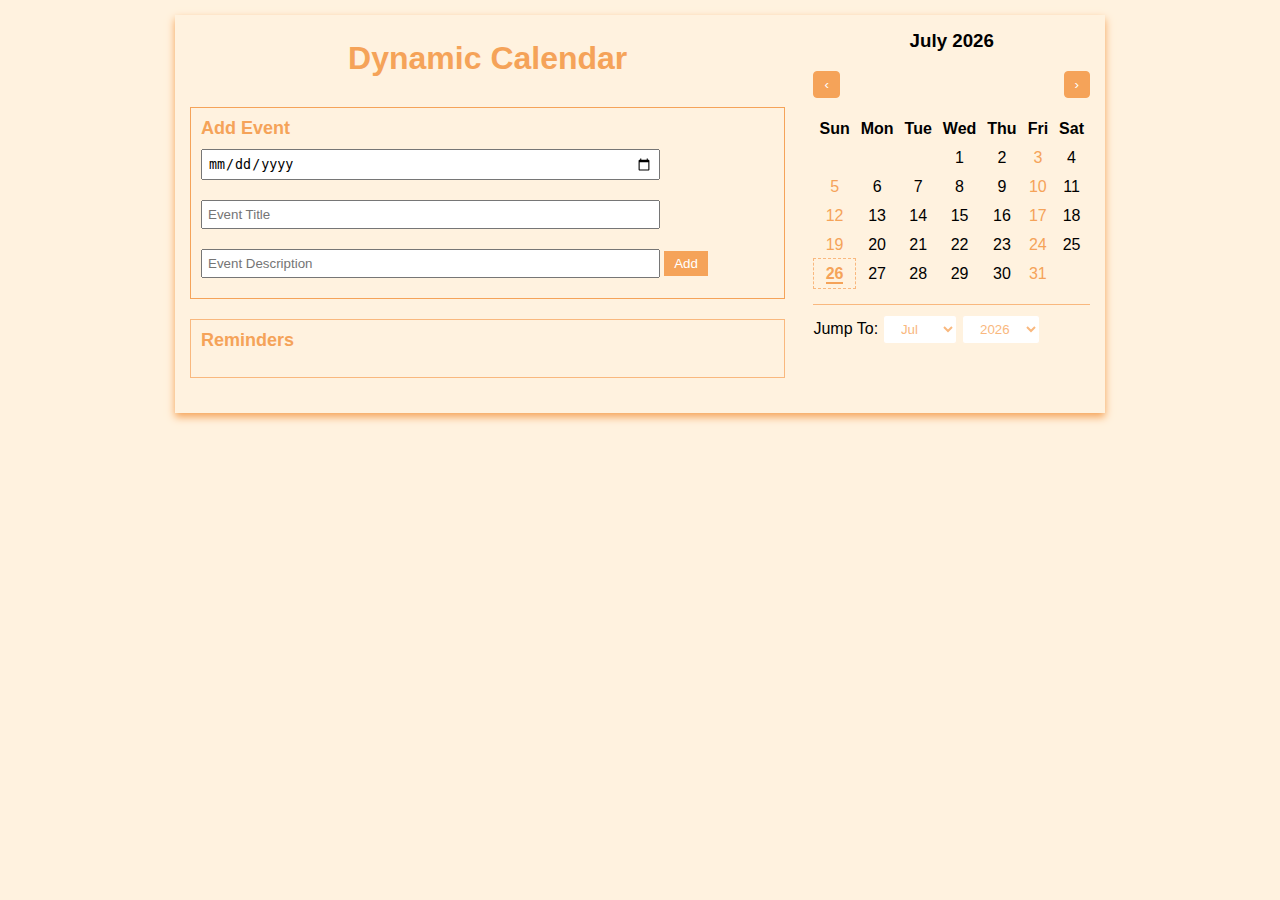
==== calendar.html @ 0a30bee6 "first" ====
<html>
    <head>
        <title>Calendar</title>
<style>
body {
    font-family: Arial, sans-serif;
    background-color: #fff2df;
    margin: 0;
}

.wrapper {
    max-width: 1100px;
    margin: 15px auto;
}

.container-calendar {
    background: #fff2df;
    padding: 15px;
    max-width: 900px;
    margin: 0 auto;
    overflow: auto;
    box-shadow: 0 4px 8px 0 #f5a359;
    display: flex;
    justify-content: space-between;
}

#event-section {
    padding: 10px;
    background: #fff2df;
    margin: 20px 0;
    border: 1px solid #f5a359;
}

.container-calendar #left h1 {
    color: #f5a359;
    text-align: center;
    background-color: #fff2df;
    margin: 0;
    padding: 10px 0;
}

#event-section h3 {
    color: #f5a359;
    font-size: 18px;
    margin: 0;
}

#event-section input[type="date"],
#event-section input[type="text"] {
    margin: 10px 0;
    padding: 5px;
    width: 80%;
}

#event-section button {
    background: #f5a359;
    color: #fff;
    border: none;
    padding: 5px 10px;
    cursor: pointer;
}

.event-marker {
    position: relative;
}

.event-marker::after {
    content: '';
    display: block;
    width: 6px;
    height: 6px;
    background-color: #fff2df;
    border-radius: 50%;
    position: absolute;
    bottom: 0;
    left: 0;
}

.event-tooltip {
    position: absolute;
    background-color: #f5a359;
    color: #f5a359;
    padding: 10px;
    border-radius: 4px;
    bottom: 20px;
    left: 50%;
    transform: translateX(-50%);
    display: none;
    transition: all 0.3s;
    box-shadow: 0 2px 4px #f9b87e;
    z-index: 1;
}

.event-marker:hover .event-tooltip {
    display: block;
}

#reminder-section {
    padding: 10px;
    background: #fff2df;
    margin: 20px 0;
    border: 1px solid #f9b87e;
}

#reminder-section h3 {
    color: #f5a359;
    font-size: 18px;
    margin: 0;
}

#reminderList {
    list-style: none;
    padding: 0;
}

#reminderList li {
    margin: 5px 0;
    font-size: 16px;
}
.delete-event {
    background: #f5a359;
    color: white;
    border: none;
    padding: 5px 10px;
    cursor: pointer;
    margin-left: 10px;
    align-items: right;
}

.button-container-calendar button {
    cursor: pointer;
    background: #f5a359;
    color: #fff;
    border: 1px solid #f5a359;
    border-radius: 4px;
    padding: 5px 10px;
}

.table-calendar {
    border-collapse: collapse;
    width: 100%;
}

.table-calendar td,
.table-calendar th {
    padding: 5px;
    border: 1px solid #fff2df;
    text-align: center;
    vertical-align: top;
}

.date-picker.selected {
    background-color: #fff2df;
    font-weight: bold;
    outline: 1px dashed #f9b87e;
}

.date-picker.selected span {
    border-bottom: 2px solid currentColor;
}
.date-picker:nth-child(1) {
    color: #f5a359;
    
}

.date-picker:nth-child(6) {
    color: #f5a359;
}

.date-picker:hover {
    background-color: #f5a359;
    color: white;
    cursor: pointer;
}

#monthAndYear {
    text-align: center;
    margin-top: 0;
}

.button-container-calendar {
    position: relative;
    margin-bottom: 1em;
    overflow: hidden;
    clear: both;
}

#previous {
    float: left;
}

#next {
    float: right;
}

.footer-container-calendar {
    margin-top: 1em;
    border-top: 1px solid #f9b87e;
    padding: 10px 0;
}

.footer-container-calendar select {
    cursor: pointer;
    background: #ffffff;
    color: #f9b87e;
    border: 1px solid #fff2df;
    border-radius: 3px;
    padding: 5px 1em;
}
        </style>
    </head>

    <body>
        <div class="wrapper">
            <div class="container-calendar">
                <div id="left">
                    <h1>Dynamic Calendar</h1>
                    <div id="event-section">
                        <h3>Add Event</h3>
                        <input type="date" id="eventDate">
                        <input type="text"
                            id="eventTitle"
                            placeholder="Event Title">
                        <input type="text"
                            id="eventDescription"
                            placeholder="Event Description">
                        <button id="addEvent" onclick="addEvent()">
                            Add
                        </button>
                    </div>
                    <div id="reminder-section">
                        <h3>Reminders</h3>
                        <ul id="reminderList">
                            <li data-event-id="1">
                                <strong>Event Title</strong>
                                - Event Description on Event Date
                                <button class="delete-event"
                                    onclick="deleteEvent(1)">
                                    Delete
                                </button>
                            </li>
                        </ul>
                    </div>
                </div>
                <div id="right">
                    <h3 id="monthAndYear"></h3>
                    <div class="button-container-calendar">
                        <button id="previous"
                                onclick="previous()">
                            ‹
                        </button>
                        <button id="next"
                                onclick="next()">
                            ›
                        </button>
                    </div>
                    <table class="table-calendar"
                        id="calendar"
                        data-lang="en">
                        <thead id="thead-month"></thead>
                
                        <tbody id="calendar-body"></tbody>
                    </table>
                    <div class="footer-container-calendar">
                        <label for="month">Jump To: </label>
                
                        <select id="month" onchange="jump()">
                            <option value=0>Jan</option>
                            <option value=1>Feb</option>
                            <option value=2>Mar</option>
                            <option value=3>Apr</option>
                            <option value=4>May</option>
                            <option value=5>Jun</option>
                            <option value=6>Jul</option>
                            <option value=7>Aug</option>
                            <option value=8>Sep</option>
                            <option value=9>Oct</option>
                            <option value=10>Nov</option>
                            <option value=11>Dec</option>
                        </select>
                        <!-- Dropdown to select a specific year -->
                        <select id="year" onchange="jump()"></select>
                    </div>
                </div>
            </div>
        </div>
        <script>
            let events = [];
let eventDateInput =
    document.getElementById("eventDate");
let eventTitleInput =
    document.getElementById("eventTitle");
let eventDescriptionInput =
    document.getElementById("eventDescription");
let reminderList =
    document.getElementById("reminderList");

let eventIdCounter = 1;

function addEvent() {
    let date = eventDateInput.value;
    let title = eventTitleInput.value;
    let description = eventDescriptionInput.value;

    if (date && title) {
        let eventId = eventIdCounter++;

        events.push(
            {
                id: eventId, date: date,
                title: title,
                description: description
            }
        );
        showCalendar(currentMonth, currentYear);
        eventDateInput.value = "";
        eventTitleInput.value = "";
        eventDescriptionInput.value = "";
        displayReminders();
    }
}

// Function to delete an event by ID
function deleteEvent(eventId) {
    // Find the index of the event with the given ID
    let eventIndex =
        events.findIndex((event) =>
            event.id === eventId);

    if (eventIndex !== -1) {
        events.splice(eventIndex, 1);
        showCalendar(currentMonth, currentYear);
        displayReminders();
    }
}

function displayReminders() {
    reminderList.innerHTML = "";
    for (let i = 0; i < events.length; i++) {
        let event = events[i];
        let eventDate = new Date(event.date);
        if (eventDate.getMonth() ===
            currentMonth &&
            eventDate.getFullYear() ===
            currentYear) {
            let listItem = document.createElement("li");
            listItem.innerHTML =
                `<strong>${event.title}</strong> - 
            ${event.description} on 
            ${eventDate.toLocaleDateString()}`;

        
            let deleteButton =
                document.createElement("button");
            deleteButton.className = "delete-event";
            deleteButton.textContent = "Delete";
            deleteButton.onclick = function () {
                deleteEvent(event.id);
            };

            listItem.appendChild(deleteButton);
            reminderList.appendChild(listItem);
        }
    }
}

function generate_year_range(start, end) {
    let years = "";
    for (let year = start; year <= end; year++) {
        years += "<option value='" +
            year + "'>" + year + "</option>";
    }
    return years;
}

today = new Date();
currentMonth = today.getMonth();
currentYear = today.getFullYear();
selectYear = document.getElementById("year");
selectMonth = document.getElementById("month");

createYear = generate_year_range(1970, 2050);

document.getElementById("year").innerHTML = createYear;

let calendar = document.getElementById("calendar");

let months = [
    "January",
    "February",
    "March",
    "April",
    "May",
    "June",
    "July",
    "August",
    "September",
    "October",
    "November",
    "December"
];
let days = [
    "Sun", "Mon", "Tue", "Wed",
    "Thu", "Fri", "Sat"];

$dataHead = "<tr>";
for (dhead in days) {
    $dataHead += "<th data-days='" +
        days[dhead] + "'>" +
        days[dhead] + "</th>";
}
$dataHead += "</tr>";

document.getElementById("thead-month").innerHTML = $dataHead;

monthAndYear =
    document.getElementById("monthAndYear");
showCalendar(currentMonth, currentYear);

function next() {
    currentYear = currentMonth === 11 ?
        currentYear + 1 : currentYear;
    currentMonth = (currentMonth + 1) % 12;
    showCalendar(currentMonth, currentYear);
}
function previous() {
    currentYear = currentMonth === 0 ?
        currentYear - 1 : currentYear;
    currentMonth = currentMonth === 0 ?
        11 : currentMonth - 1;
    showCalendar(currentMonth, currentYear);
}
function jump() {
    currentYear = parseInt(selectYear.value);
    currentMonth = parseInt(selectMonth.value);
    showCalendar(currentMonth, currentYear);
}

function showCalendar(month, year) {
    let firstDay = new Date(year, month, 1).getDay();
    tbl = document.getElementById("calendar-body");
    tbl.innerHTML = "";
    monthAndYear.innerHTML = months[month] + " " + year;
    selectYear.value = year;
    selectMonth.value = month;

    let date = 1;
    for (let i = 0; i < 6; i++) {
        let row = document.createElement("tr");
        for (let j = 0; j < 7; j++) {
            if (i === 0 && j < firstDay) {
                cell = document.createElement("td");
                cellText = document.createTextNode("");
                cell.appendChild(cellText);
                row.appendChild(cell);
            } else if (date > daysInMonth(month, year)) {
                break;
            } else {
                cell = document.createElement("td");
                cell.setAttribute("data-date", date);
                cell.setAttribute("data-month", month + 1);
                cell.setAttribute("data-year", year);
                cell.setAttribute("data-month_name", months[month]);
                cell.className = "date-picker";
                cell.innerHTML = "<span>" + date + "</span";

                if (
                    date === today.getDate() &&
                    year === today.getFullYear() &&
                    month === today.getMonth()
                ) {
                    cell.className = "date-picker selected";
                }

                if (hasEventOnDate(date, month, year)) {
                    cell.classList.add("event-marker");
                    cell.appendChild(
                        createEventTooltip(date, month, year)
                );
                }

                row.appendChild(cell);
                date++;
            }
        }
        tbl.appendChild(row);
    }

    displayReminders();
}

function createEventTooltip(date, month, year) {
    let tooltip = document.createElement("div");
    tooltip.className = "event-tooltip";
    let eventsOnDate = getEventsOnDate(date, month, year);
    for (let i = 0; i < eventsOnDate.length; i++) {
        let event = eventsOnDate[i];
        let eventDate = new Date(event.date);
        let eventText = `<strong>${event.title}</strong> - 
            ${event.description} on 
            ${eventDate.toLocaleDateString()}`;
        let eventElement = document.createElement("p");
        eventElement.innerHTML = eventText;
        tooltip.appendChild(eventElement);
    }
    return tooltip;
}

function getEventsOnDate(date, month, year) {
    return events.filter(function (event) {
        let eventDate = new Date(event.date);
        return (
            eventDate.getDate() === date &&
            eventDate.getMonth() === month &&
            eventDate.getFullYear() === year
        );
    });
}

function hasEventOnDate(date, month, year) {
    return getEventsOnDate(date, month, year).length > 0;
}

function daysInMonth(iMonth, iYear) {
    return 32 - new Date(iYear, iMonth, 32).getDate();
}

showCalendar(currentMonth, currentYear);
        </script> 
    </body>
</html>
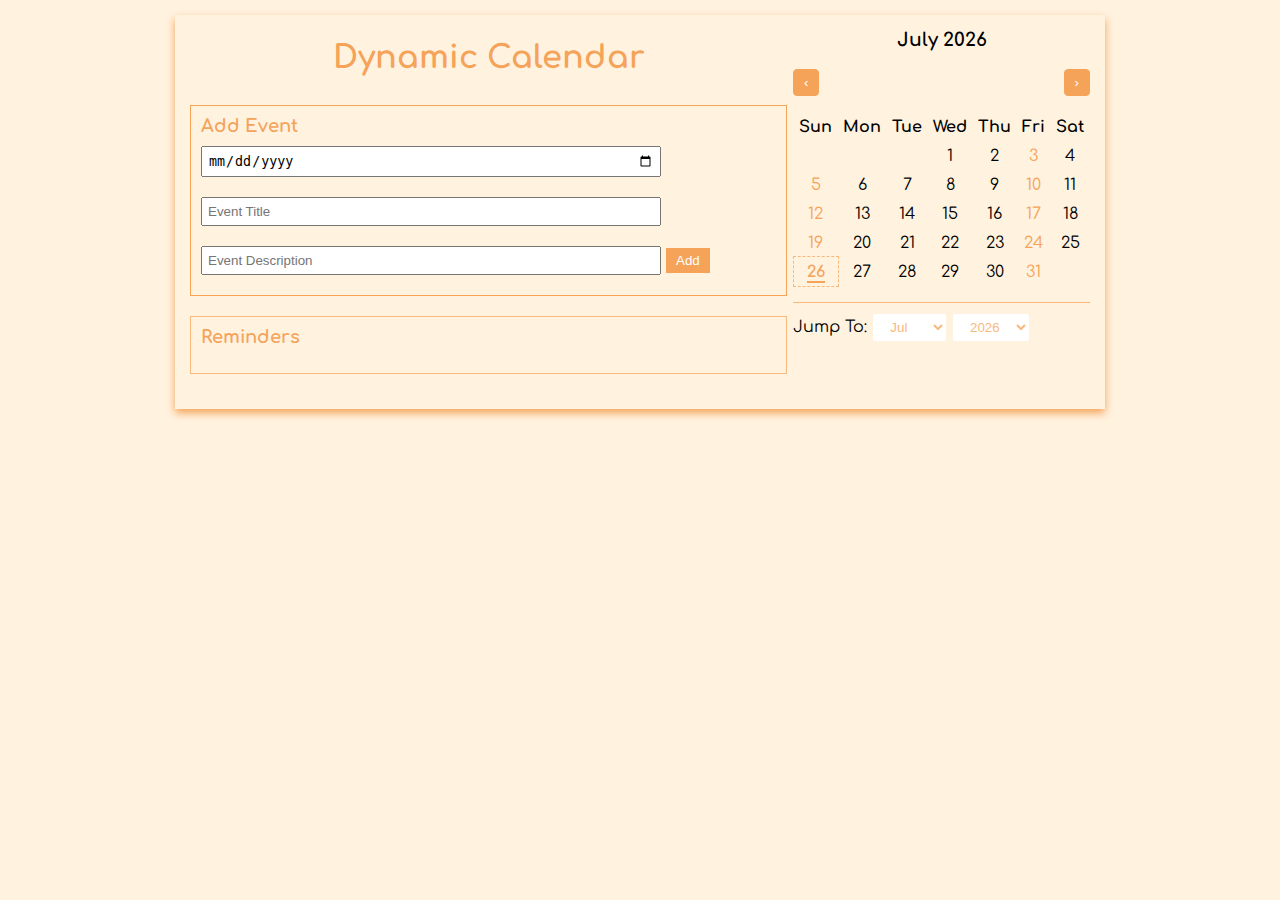
==== commit 2912bdce: "Few changes in calendar css column" ====
--- a/calendar.html
+++ b/calendar.html
@@ -2,8 +2,9 @@
     <head>
         <title>Calendar</title>
 <style>
+@import url('https://fonts.googleapis.com/css2?family=Comfortaa:wght@300..700&display=swap');
 body {
-    font-family: Arial, sans-serif;
+    font-family: "Comfortaa";
     background-color: #fff2df;
     margin: 0;
 }
@@ -278,254 +279,211 @@
                             <option value=10>Nov</option>
                             <option value=11>Dec</option>
                         </select>
-                        <!-- Dropdown to select a specific year -->
                         <select id="year" onchange="jump()"></select>
                     </div>
                 </div>
             </div>
         </div>
         <script>
-            let events = [];
-let eventDateInput =
-    document.getElementById("eventDate");
-let eventTitleInput =
-    document.getElementById("eventTitle");
-let eventDescriptionInput =
-    document.getElementById("eventDescription");
-let reminderList =
-    document.getElementById("reminderList");
-
-let eventIdCounter = 1;
-
-function addEvent() {
-    let date = eventDateInput.value;
-    let title = eventTitleInput.value;
-    let description = eventDescriptionInput.value;
-
-    if (date && title) {
-        let eventId = eventIdCounter++;
-
-        events.push(
-            {
-                id: eventId, date: date,
-                title: title,
-                description: description
-            }
-        );
-        showCalendar(currentMonth, currentYear);
-        eventDateInput.value = "";
-        eventTitleInput.value = "";
-        eventDescriptionInput.value = "";
-        displayReminders();
-    }
-}
-
-// Function to delete an event by ID
-function deleteEvent(eventId) {
-    // Find the index of the event with the given ID
-    let eventIndex =
-        events.findIndex((event) =>
-            event.id === eventId);
-
-    if (eventIndex !== -1) {
-        events.splice(eventIndex, 1);
-        showCalendar(currentMonth, currentYear);
-        displayReminders();
-    }
-}
-
-function displayReminders() {
-    reminderList.innerHTML = "";
-    for (let i = 0; i < events.length; i++) {
-        let event = events[i];
-        let eventDate = new Date(event.date);
-        if (eventDate.getMonth() ===
-            currentMonth &&
-            eventDate.getFullYear() ===
-            currentYear) {
-            let listItem = document.createElement("li");
-            listItem.innerHTML =
-                `<strong>${event.title}</strong> - 
-            ${event.description} on 
-            ${eventDate.toLocaleDateString()}`;
-
+            let events = JSON.parse(localStorage.getItem('events')) || [];
+            let eventDateInput = document.getElementById("eventDate");
+            let eventTitleInput = document.getElementById("eventTitle");
+            let eventDescriptionInput = document.getElementById("eventDescription");
+            let reminderList = document.getElementById("reminderList");
+            
+            let eventIdCounter = events.length ? events[events.length - 1].id + 1 : 1;
+            
+            function addEvent() {
+                let date = eventDateInput.value;
+                let title = eventTitleInput.value;
+                let description = eventDescriptionInput.value;
+            
+                if (date && title) {
+                    let eventId = eventIdCounter++;
+            
+                    events.push({
+                        id: eventId,
+                        date: date,
+                        title: title,
+                        description: description
+                    });
+                    localStorage.setItem('events', JSON.stringify(events)); 
+                    showCalendar(currentMonth, currentYear);
+                    eventDateInput.value = "";
+                    eventTitleInput.value = "";
+                    eventDescriptionInput.value = "";
+                    displayReminders();
+                }
+            }
+            
+            function deleteEvent(eventId) {
+                let eventIndex = events.findIndex((event) => event.id === eventId);
+            
+                if (eventIndex !== -1) {
+                    events.splice(eventIndex, 1);
+                    localStorage.setItem('events', JSON.stringify(events)); // Update localStorage
+                    showCalendar(currentMonth, currentYear);
+                    displayReminders();
+                }
+            }
         
-            let deleteButton =
-                document.createElement("button");
-            deleteButton.className = "delete-event";
-            deleteButton.textContent = "Delete";
-            deleteButton.onclick = function () {
-                deleteEvent(event.id);
-            };
-
-            listItem.appendChild(deleteButton);
-            reminderList.appendChild(listItem);
-        }
-    }
-}
-
-function generate_year_range(start, end) {
-    let years = "";
-    for (let year = start; year <= end; year++) {
-        years += "<option value='" +
-            year + "'>" + year + "</option>";
-    }
-    return years;
-}
-
-today = new Date();
-currentMonth = today.getMonth();
-currentYear = today.getFullYear();
-selectYear = document.getElementById("year");
-selectMonth = document.getElementById("month");
-
-createYear = generate_year_range(1970, 2050);
-
-document.getElementById("year").innerHTML = createYear;
-
-let calendar = document.getElementById("calendar");
-
-let months = [
-    "January",
-    "February",
-    "March",
-    "April",
-    "May",
-    "June",
-    "July",
-    "August",
-    "September",
-    "October",
-    "November",
-    "December"
-];
-let days = [
-    "Sun", "Mon", "Tue", "Wed",
-    "Thu", "Fri", "Sat"];
-
-$dataHead = "<tr>";
-for (dhead in days) {
-    $dataHead += "<th data-days='" +
-        days[dhead] + "'>" +
-        days[dhead] + "</th>";
-}
-$dataHead += "</tr>";
-
-document.getElementById("thead-month").innerHTML = $dataHead;
-
-monthAndYear =
-    document.getElementById("monthAndYear");
-showCalendar(currentMonth, currentYear);
-
-function next() {
-    currentYear = currentMonth === 11 ?
-        currentYear + 1 : currentYear;
-    currentMonth = (currentMonth + 1) % 12;
-    showCalendar(currentMonth, currentYear);
-}
-function previous() {
-    currentYear = currentMonth === 0 ?
-        currentYear - 1 : currentYear;
-    currentMonth = currentMonth === 0 ?
-        11 : currentMonth - 1;
-    showCalendar(currentMonth, currentYear);
-}
-function jump() {
-    currentYear = parseInt(selectYear.value);
-    currentMonth = parseInt(selectMonth.value);
-    showCalendar(currentMonth, currentYear);
-}
-
-function showCalendar(month, year) {
-    let firstDay = new Date(year, month, 1).getDay();
-    tbl = document.getElementById("calendar-body");
-    tbl.innerHTML = "";
-    monthAndYear.innerHTML = months[month] + " " + year;
-    selectYear.value = year;
-    selectMonth.value = month;
-
-    let date = 1;
-    for (let i = 0; i < 6; i++) {
-        let row = document.createElement("tr");
-        for (let j = 0; j < 7; j++) {
-            if (i === 0 && j < firstDay) {
-                cell = document.createElement("td");
-                cellText = document.createTextNode("");
-                cell.appendChild(cellText);
-                row.appendChild(cell);
-            } else if (date > daysInMonth(month, year)) {
-                break;
-            } else {
-                cell = document.createElement("td");
-                cell.setAttribute("data-date", date);
-                cell.setAttribute("data-month", month + 1);
-                cell.setAttribute("data-year", year);
-                cell.setAttribute("data-month_name", months[month]);
-                cell.className = "date-picker";
-                cell.innerHTML = "<span>" + date + "</span";
-
-                if (
-                    date === today.getDate() &&
-                    year === today.getFullYear() &&
-                    month === today.getMonth()
-                ) {
-                    cell.className = "date-picker selected";
-                }
-
-                if (hasEventOnDate(date, month, year)) {
-                    cell.classList.add("event-marker");
-                    cell.appendChild(
-                        createEventTooltip(date, month, year)
-                );
-                }
-
-                row.appendChild(cell);
-                date++;
-            }
-        }
-        tbl.appendChild(row);
-    }
-
-    displayReminders();
-}
-
-function createEventTooltip(date, month, year) {
-    let tooltip = document.createElement("div");
-    tooltip.className = "event-tooltip";
-    let eventsOnDate = getEventsOnDate(date, month, year);
-    for (let i = 0; i < eventsOnDate.length; i++) {
-        let event = eventsOnDate[i];
-        let eventDate = new Date(event.date);
-        let eventText = `<strong>${event.title}</strong> - 
-            ${event.description} on 
-            ${eventDate.toLocaleDateString()}`;
-        let eventElement = document.createElement("p");
-        eventElement.innerHTML = eventText;
-        tooltip.appendChild(eventElement);
-    }
-    return tooltip;
-}
-
-function getEventsOnDate(date, month, year) {
-    return events.filter(function (event) {
-        let eventDate = new Date(event.date);
-        return (
-            eventDate.getDate() === date &&
-            eventDate.getMonth() === month &&
-            eventDate.getFullYear() === year
-        );
-    });
-}
-
-function hasEventOnDate(date, month, year) {
-    return getEventsOnDate(date, month, year).length > 0;
-}
-
-function daysInMonth(iMonth, iYear) {
-    return 32 - new Date(iYear, iMonth, 32).getDate();
-}
-
-showCalendar(currentMonth, currentYear);
-        </script> 
+            function displayReminders() {
+                reminderList.innerHTML = "";
+                for (let i = 0; i < events.length; i++) {
+                    let event = events[i];
+                    let eventDate = new Date(event.date);
+                    if (eventDate.getMonth() === currentMonth && eventDate.getFullYear() === currentYear) {
+                        let listItem = document.createElement("li");
+                        listItem.innerHTML = `<strong>${event.title}</strong> - ${event.description} on ${eventDate.toLocaleDateString()}`;
+            
+                        let deleteButton = document.createElement("button");
+                        deleteButton.className = "delete-event";
+                        deleteButton.textContent = "Delete";
+                        deleteButton.onclick = function () {
+                            deleteEvent(event.id);
+                        };
+            
+                        listItem.appendChild(deleteButton);
+                        reminderList.appendChild(listItem);
+                    }
+                }
+            }
+
+            function generate_year_range(start, end) {
+                let years = "";
+                for (let year = start; year <= end; year++) {
+                    years += "<option value='" + year + "'>" + year + "</option>";
+                }
+                return years;
+            }
+            
+            today = new Date();
+            currentMonth = today.getMonth();
+            currentYear = today.getFullYear();
+            selectYear = document.getElementById("year");
+            selectMonth = document.getElementById("month");
+            
+            createYear = generate_year_range(1970, 2050);
+            
+            document.getElementById("year").innerHTML = createYear;
+            
+            let calendar = document.getElementById("calendar");
+            
+            let months = ["January", "February", "March", "April", "May", "June", "July", "August", "September", "October", "November", "December"];
+            let days = ["Sun", "Mon", "Tue", "Wed", "Thu", "Fri", "Sat"];
+            
+            $dataHead = "<tr>";
+            for (dhead in days) {
+                $dataHead += "<th data-days='" + days[dhead] + "'>" + days[dhead] + "</th>";
+            }
+            $dataHead += "</tr>";
+            
+            document.getElementById("thead-month").innerHTML = $dataHead;
+            
+            monthAndYear = document.getElementById("monthAndYear");
+            showCalendar(currentMonth, currentYear);
+            
+            // Navigation between months
+            function next() {
+                currentYear = currentMonth === 11 ? currentYear + 1 : currentYear;
+                currentMonth = (currentMonth + 1) % 12;
+                showCalendar(currentMonth, currentYear);
+            }
+            
+            function previous() {
+                currentYear = currentMonth === 0 ? currentYear - 1 : currentYear;
+                currentMonth = currentMonth === 0 ? 11 : currentMonth - 1;
+                showCalendar(currentMonth, currentYear);
+            }
+            
+            function jump() {
+                currentYear = parseInt(selectYear.value);
+                currentMonth = parseInt(selectMonth.value);
+                showCalendar(currentMonth, currentYear);
+            }
+            function showCalendar(month, year) {
+                let firstDay = new Date(year, month, 1).getDay();
+                tbl = document.getElementById("calendar-body");
+                tbl.innerHTML = "";
+                monthAndYear.innerHTML = months[month] + " " + year;
+                selectYear.value = year;
+                selectMonth.value = month;
+            
+                let date = 1;
+                for (let i = 0; i < 6; i++) {
+                    let row = document.createElement("tr");
+                    for (let j = 0; j < 7; j++) {
+                        if (i === 0 && j < firstDay) {
+                            cell = document.createElement("td");
+                            cellText = document.createTextNode("");
+                            cell.appendChild(cellText);
+                            row.appendChild(cell);
+                        } else if (date > daysInMonth(month, year)) {
+                            break;
+                        } else {
+                            cell = document.createElement("td");
+                            cell.setAttribute("data-date", date);
+                            cell.setAttribute("data-month", month + 1);
+                            cell.setAttribute("data-year", year);
+                            cell.setAttribute("data-month_name", months[month]);
+                            cell.className = "date-picker";
+                            cell.innerHTML = "<span>" + date + "</span>";
+            
+                            if (date === today.getDate() && year === today.getFullYear() && month === today.getMonth()) {
+                                cell.className = "date-picker selected";
+                            }
+            
+                            if (hasEventOnDate(date, month, year)) {
+                                cell.classList.add("event-marker");
+                                cell.appendChild(createEventTooltip(date, month, year));
+                            }
+            
+                            row.appendChild(cell);
+                            date++;
+                        }
+                    }
+                    tbl.appendChild(row);
+                }
+            
+                displayReminders();
+            }
+            
+            function createEventTooltip(date, month, year) {
+                let tooltip = document.createElement("div");
+                tooltip.className = "event-tooltip";
+                let eventsOnDate = getEventsOnDate(date, month, year);
+                for (let i = 0; i < eventsOnDate.length; i++) {
+                    let event = eventsOnDate[i];
+                    let eventDate = new Date(event.date);
+                    let eventText = `<strong>${event.title}</strong> - ${event.description} on ${eventDate.toLocaleDateString()}`;
+                    let eventElement = document.createElement("p");
+                    eventElement.innerHTML = eventText;
+                    tooltip.appendChild(eventElement);
+                }
+                return tooltip;
+            }
+            
+            function getEventsOnDate(date, month, year) {
+                return events.filter(function (event) {
+                    let eventDate = new Date(event.date);
+                    return (
+                        eventDate.getDate() === date &&
+                        eventDate.getMonth() === month &&
+                        eventDate.getFullYear() === year
+                    );
+                });
+            }
+            
+            function hasEventOnDate(date, month, year) {
+                return getEventsOnDate(date, month, year).length > 0;
+            }
+            
+            function daysInMonth(iMonth, iYear) {
+                return 32 - new Date(iYear, iMonth, 32).getDate();
+            }
+            
+            showCalendar(currentMonth, currentYear);
+            </script>
+            
     </body>
 </html>